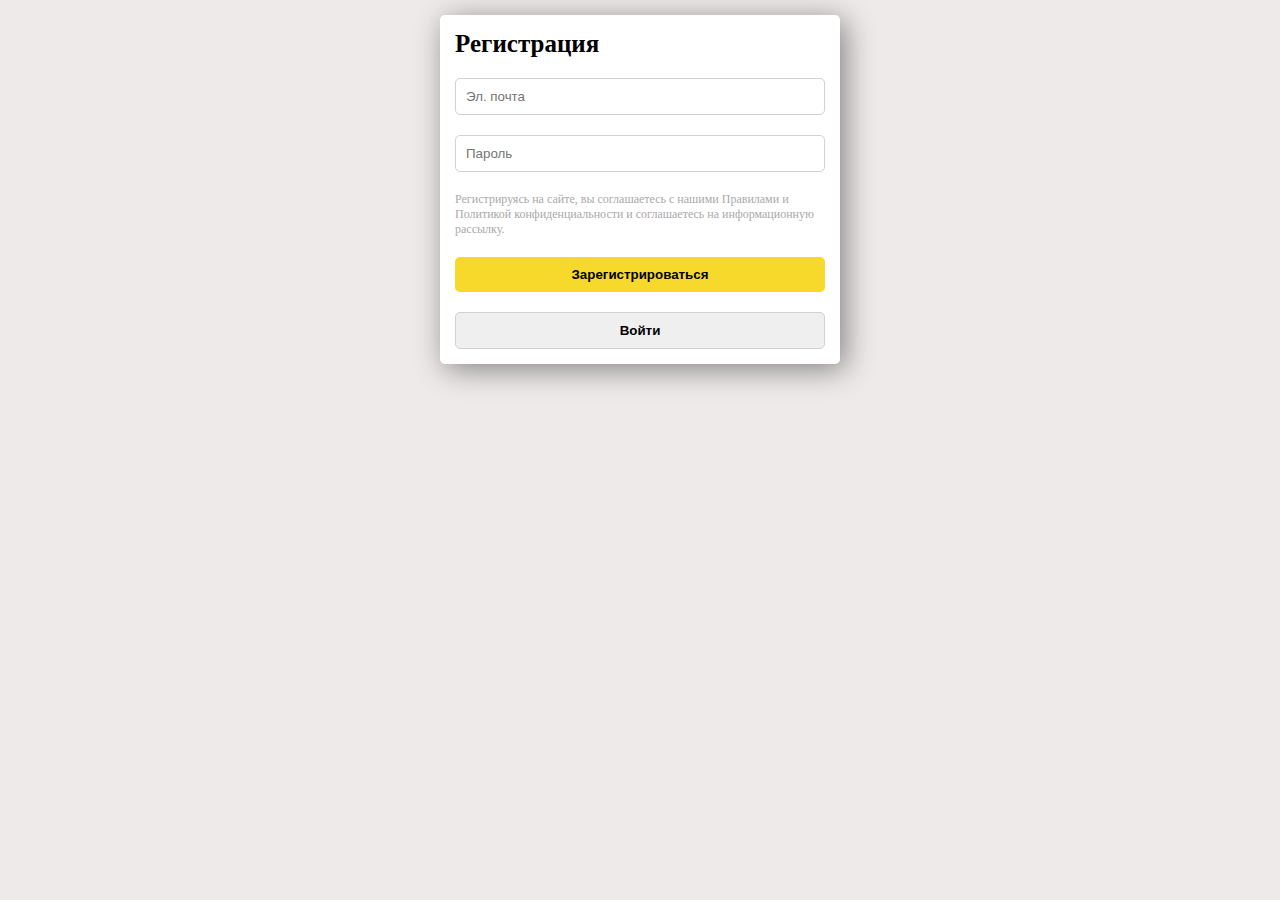
==== home_3/index.html @ 2aee29d4 "Add files via upload" ====
<!DOCTYPE html>
<html lang="en">
<head>
    <meta charset="UTF-8">
    <meta name="viewport" content="width=device-width, initial-scale=1.0">
    <title>Home Work 3</title>
    <link rel="stylesheet" href="./css/main.css">
</head>
<body>
    <form action="" method="post">
        <h1>Регистрация</h1>
        <input name="email" placeholder="Эл. почта" type="text">
        <input name="pass" placeholder="Пароль" type="text">
        <div>
            <p>Регистрируясь на сайте, вы соглашаетесь с нашими Правилами и Политикой конфиденциальности и соглашаетесь на информационную рассылку.</p>
        </div>
        <button class="yellow">
            Зарегистрироваться
        </button>
        <button>
            Войти
        </button>
    </form>
</body>
</html>
---- home_3/css/main.css ----
* {
    margin: 0;
    padding: 0;
    box-sizing: border-box;
}

body {
    padding: 15px;
    background-color: #efeaea;
    font-size: 16px;
    color: #000;
}

form {
    background-color: #fff;
    padding: 15px;
    display: flex;
    flex-direction: column;
    max-width: 400px;
    margin: 0 auto;
    border-radius: 5px;
    box-shadow: 5px 5px 30px grey;
}

form *:not(:last-child) {
    margin-bottom: 20px;
}

h1 {
    font-size: 25px;
}

p {
    color: darkgray;
    font-size: 12px;
}

input {
    outline: none;
}

input:focus {
    border-color: #f7d92b;
}

input, button {
    padding: 10px;
    border-radius: 5px;
    border: 1px solid #d3d0d0;
}

button {
    font-weight: 600;
}

.yellow {
    background-color: #f7d92b;
    border: none;
}
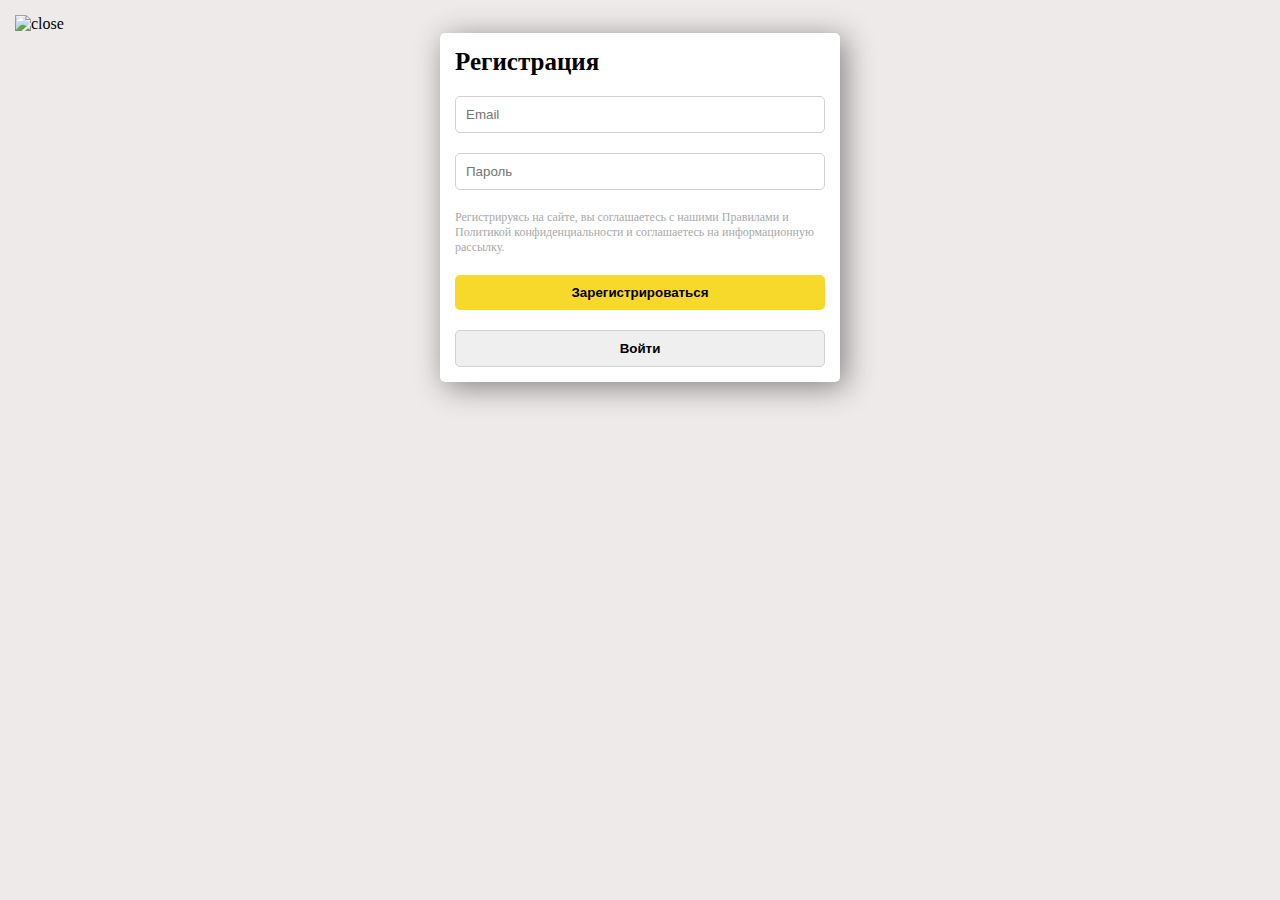
==== commit 45df4883: "Update index.html" ====
--- a/home_3/index.html
+++ b/home_3/index.html
@@ -4,22 +4,32 @@
     <meta charset="UTF-8">
     <meta name="viewport" content="width=device-width, initial-scale=1.0">
     <title>Home Work 3</title>
+    <link rel="preconnect" href="https://fonts.googleapis.com">
+    <link rel="preconnect" href="https://fonts.gstatic.com" crossorigin>
+    <link href="https://fonts.googleapis.com/css2?family=Nunito:wght@400;700;800&display=swap" rel="stylesheet">
     <link rel="stylesheet" href="./css/main.css">
 </head>
 <body>
-    <form action="" method="post">
-        <h1>Регистрация</h1>
-        <input name="email" placeholder="Эл. почта" type="text">
-        <input name="pass" placeholder="Пароль" type="text">
-        <div>
-            <p>Регистрируясь на сайте, вы соглашаетесь с нашими Правилами и Политикой конфиденциальности и соглашаетесь на информационную рассылку.</p>
+    <div id="pop_up">
+        <div id="close">
+            <img src="./Icons/Close.svg" alt="close">
         </div>
-        <button class="yellow">
-            Зарегистрироваться
-        </button>
-        <button>
-            Войти
-        </button>
-    </form>
+        <div class="content">
+            <form action="" method="post">
+                <h1>Регистрация</h1>
+                <input name="email" placeholder="Email" type="text">
+                <input name="pass" placeholder="Пароль" type="text">
+                <div>
+                    <p>Регистрируясь на сайте, вы соглашаетесь с нашими Правилами и Политикой конфиденциальности и соглашаетесь на информационную рассылку.</p>
+                </div>
+                <button class="yellow">
+                    Зарегистрироваться
+                </button>
+                <button>
+                    Войти
+                </button>
+            </form>
+        </div>
+    </div>
 </body>
-</html>+</html>
